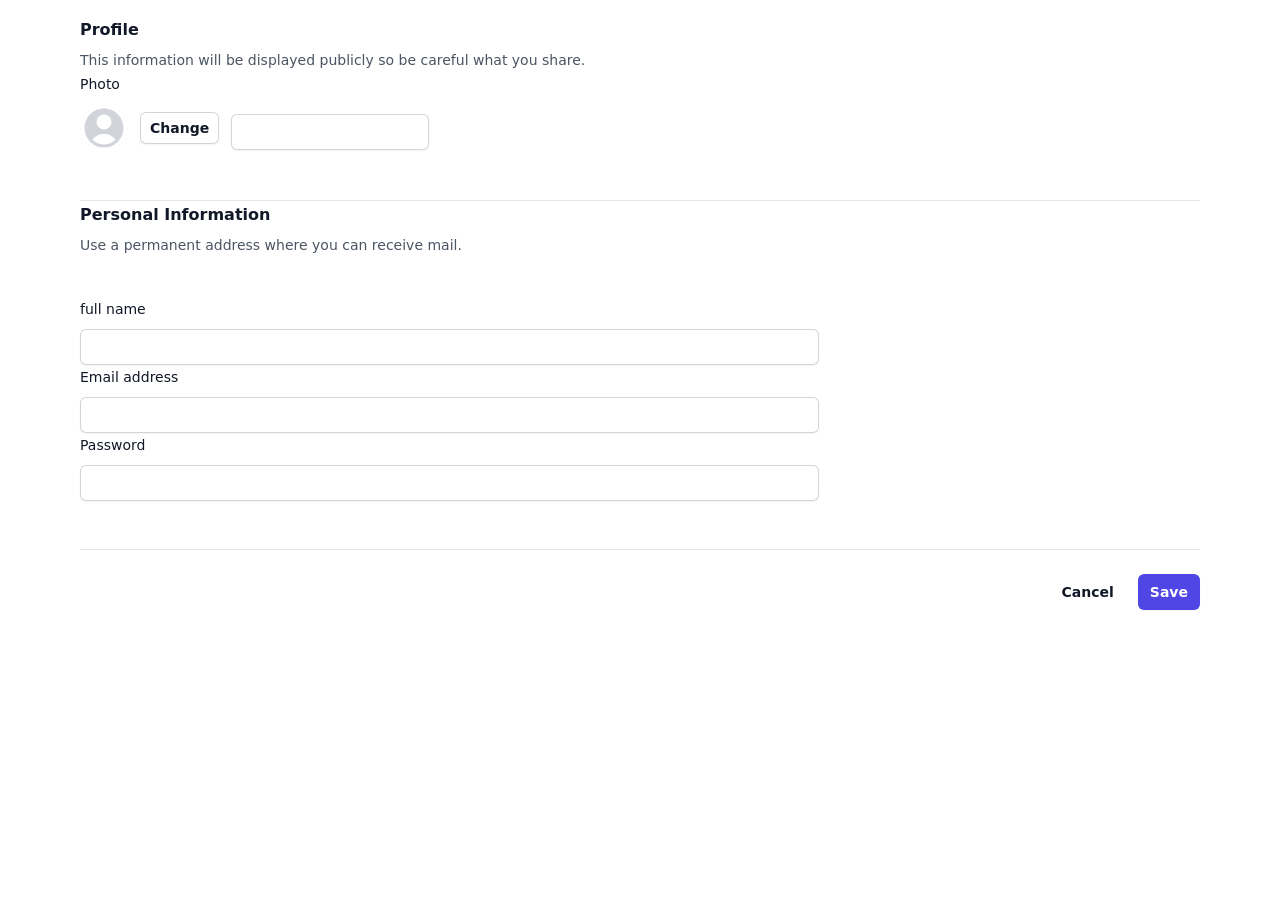
==== header/forms/form2.html @ f846d263 "Add files via upload" ====
<!DOCTYPE html>
<html lang="en" class="h-full bg-white">
    <head>
        <meta charset="UTF-8" />
        <meta name="viewport" content="width=device-width, initial-scale=1.0" />
        <link rel="stylesheet" href="form2.css">
        <link rel="stylesheet" href="input.css">
        <title>Document</title>
    </head>
    <body class="h-full" style="padding: 1rem 5rem;">
        <form id="registrationForm">
            <div class="space-y-12">
                <div class="border-b border-gray-900/10 pb-12">
                    <h2 class="text-base font-semibold leading-7 text-gray-900">
                        Profile
                    </h2>
                    <p class="mt-1 text-sm leading-6 text-gray-600">
                        This information will be displayed publicly so be
                        careful what you share.
                    </p>
                        <div class="col-span-full">
                            <label
                                for="photo"
                                class="block text-sm font-medium leading-6 text-gray-900"
                                >Photo</label
                            >
                            <div class="mt-2 flex items-center gap-x-3">
                                <svg
                                    class="h-12 w-12 text-gray-300"
                                    viewBox="0 0 24 24"
                                    fill="currentColor"
                                    aria-hidden="true"
                                >
                                    <path
                                        fill-rule="evenodd"
                                        d="M18.685 19.097A9.723 9.723 0 0021.75 12c0-5.385-4.365-9.75-9.75-9.75S2.25 6.615 2.25 12a9.723 9.723 0 003.065 7.097A9.716 9.716 0 0012 21.75a9.716 9.716 0 006.685-2.653zm-12.54-1.285A7.486 7.486 0 0112 15a7.486 7.486 0 015.855 2.812A8.224 8.224 0 0112 20.25a8.224 8.224 0 01-5.855-2.438zM15.75 9a3.75 3.75 0 11-7.5 0 3.75 3.75 0 017.5 0z"
                                        clip-rule="evenodd"
                                    />
                                </svg>
                                <button
                                    type="button"
                                    class="rounded-md bg-white px-2.5 py-1.5 text-sm font-semibold text-gray-900 shadow-sm ring-1 ring-inset ring-gray-300 hover:bg-gray-50"
                                >
                                    Change
                                </button>
                                <div class="mt-2">
                                    <input
                                        type="text"
                                        name="photo"
                                        id="photo"
                                        autocomplete="url"
                                        class="block w-full rounded-md border-0 py-1.5 text-gray-900 shadow-sm ring-1 ring-inset ring-gray-300 placeholder:text-gray-400 focus:ring-2 focus:ring-inset focus:ring-indigo-600 sm:text-sm sm:leading-6"
                                    />
                                </div>
                            </div>
                        </div>
                    </div>
                </div>

                <div class="border-b border-gray-900/10 pb-12">
                    <h2 class="text-base font-semibold leading-7 text-gray-900">
                        Personal Information
                    </h2>
                    <p class="mt-1 text-sm leading-6 text-gray-600">
                        Use a permanent address where you can receive mail.
                    </p>

                    <div
                        class="mt-10 grid grid-cols-1 gap-x-6 gap-y-8 sm:grid-cols-6"
                    >
                        <div class="sm:col-span-4">
                            <label
                            for="first-name"
                            class="block text-sm font-medium leading-6 text-gray-900"
                            >full name</label
                        >
                        <div class="mt-2">
                            <input
                                type="text"
                                name="first-name"
                                id="first-name"
                                autocomplete="given-name"
                                class="block w-full rounded-md border-0 py-1.5 text-gray-900 shadow-sm ring-1 ring-inset ring-gray-300 placeholder:text-gray-400 focus:ring-2 focus:ring-inset focus:ring-indigo-600 sm:text-sm sm:leading-6"
                            />
                        </div>
                            <label
                                for="email"
                                class="block text-sm font-medium leading-6 text-gray-900"
                                >Email address</label
                            >
                            <div class="mt-2">
                                <input
                                    id="email"
                                    name="email"
                                    type="email"
                                    autocomplete="email"
                                    class="block w-full rounded-md border-0 py-1.5 text-gray-900 shadow-sm ring-1 ring-inset ring-gray-300 placeholder:text-gray-400 focus:ring-2 focus:ring-inset focus:ring-indigo-600 sm:text-sm sm:leading-6"
                                />
                            </div>
                            <label
                            for="first-name"
                            class="block text-sm font-medium leading-6 text-gray-900"
                            >Password</label
                        >
                        <div class="mt-2">
                            <input
                                type="text"
                                name="Password"
                                id="Password"
                                autocomplete="Password"
                                class="block w-full rounded-md border-0 py-1.5 text-gray-900 shadow-sm ring-1 ring-inset ring-gray-300 placeholder:text-gray-400 focus:ring-2 focus:ring-inset focus:ring-indigo-600 sm:text-sm sm:leading-6"
                            />
                        </div>
                        </div>

                    </div>
                </div>

            <div class="mt-6 flex items-center justify-end gap-x-6">
                <button
                    type="button"
                    class="text-sm font-semibold leading-6 text-gray-900"
                >
                    Cancel
                </button>
                <button
                    type="submit"
                    class="rounded-md bg-indigo-600 px-3 py-2 text-sm font-semibold text-white shadow-sm hover:bg-indigo-500 focus-visible:outline focus-visible:outline-2 focus-visible:outline-offset-2 focus-visible:outline-indigo-600"
                >
                    Save
                </button>
            </div>
        </form>
        <script>
            document.getElementById("registrationForm").addEventListener("submit", function(event) {
                event.preventDefault();
            
                const fullName = document.getElementById("first-name").value;
                const email = document.getElementById("email").value;
                const password = document.getElementById("Password").value;
                const photo = document.getElementById("photo").value;
            
                const formData = {
                    fullName: fullName,
                    email: email,
                    password: password,
                    photo: photo
                };
            
                localStorage.setItem('formData', JSON.stringify(formData)); 
                alert("conta criada com sucesso")

                window.location.href = "form1.html";
            });
            
        </script>
    </body>
</html>
---- header/forms/form2.css ----
@tailwind base;
@tailwind components;
@tailwind utilities;
---- header/forms/input.css ----
/*
! tailwindcss v3.4.3 | MIT License | https://tailwindcss.com
*/

/*
1. Prevent padding and border from affecting element width. (https://github.com/mozdevs/cssremedy/issues/4)
2. Allow adding a border to an element by just adding a border-width. (https://github.com/tailwindcss/tailwindcss/pull/116)
*/

*,
::before,
::after {
  box-sizing: border-box;
  /* 1 */
  border-width: 0;
  /* 2 */
  border-style: solid;
  /* 2 */
  border-color: #e5e7eb;
  /* 2 */
}

::before,
::after {
  --tw-content: '';
}

/*
1. Use a consistent sensible line-height in all browsers.
2. Prevent adjustments of font size after orientation changes in iOS.
3. Use a more readable tab size.
4. Use the user's configured `sans` font-family by default.
5. Use the user's configured `sans` font-feature-settings by default.
6. Use the user's configured `sans` font-variation-settings by default.
7. Disable tap highlights on iOS
*/

html,
:host {
  line-height: 1.5;
  /* 1 */
  -webkit-text-size-adjust: 100%;
  /* 2 */
  -moz-tab-size: 4;
  /* 3 */
  -o-tab-size: 4;
     tab-size: 4;
  /* 3 */
  font-family: ui-sans-serif, system-ui, sans-serif, "Apple Color Emoji", "Segoe UI Emoji", "Segoe UI Symbol", "Noto Color Emoji";
  /* 4 */
  font-feature-settings: normal;
  /* 5 */
  font-variation-settings: normal;
  /* 6 */
  -webkit-tap-highlight-color: transparent;
  /* 7 */
}

/*
1. Remove the margin in all browsers.
2. Inherit line-height from `html` so users can set them as a class directly on the `html` element.
*/

body {
  margin: 0;
  /* 1 */
  line-height: inherit;
  /* 2 */
}

/*
1. Add the correct height in Firefox.
2. Correct the inheritance of border color in Firefox. (https://bugzilla.mozilla.org/show_bug.cgi?id=190655)
3. Ensure horizontal rules are visible by default.
*/

hr {
  height: 0;
  /* 1 */
  color: inherit;
  /* 2 */
  border-top-width: 1px;
  /* 3 */
}

/*
Add the correct text decoration in Chrome, Edge, and Safari.
*/

abbr:where([title]) {
  -webkit-text-decoration: underline dotted;
          text-decoration: underline dotted;
}

/*
Remove the default font size and weight for headings.
*/

h1,
h2,
h3,
h4,
h5,
h6 {
  font-size: inherit;
  font-weight: inherit;
}

/*
Reset links to optimize for opt-in styling instead of opt-out.
*/

a {
  color: inherit;
  text-decoration: inherit;
}

/*
Add the correct font weight in Edge and Safari.
*/

b,
strong {
  font-weight: bolder;
}

/*
1. Use the user's configured `mono` font-family by default.
2. Use the user's configured `mono` font-feature-settings by default.
3. Use the user's configured `mono` font-variation-settings by default.
4. Correct the odd `em` font sizing in all browsers.
*/

code,
kbd,
samp,
pre {
  font-family: ui-monospace, SFMono-Regular, Menlo, Monaco, Consolas, "Liberation Mono", "Courier New", monospace;
  /* 1 */
  font-feature-settings: normal;
  /* 2 */
  font-variation-settings: normal;
  /* 3 */
  font-size: 1em;
  /* 4 */
}

/*
Add the correct font size in all browsers.
*/

small {
  font-size: 80%;
}

/*
Prevent `sub` and `sup` elements from affecting the line height in all browsers.
*/

sub,
sup {
  font-size: 75%;
  line-height: 0;
  position: relative;
  vertical-align: baseline;
}

sub {
  bottom: -0.25em;
}

sup {
  top: -0.5em;
}

/*
1. Remove text indentation from table contents in Chrome and Safari. (https://bugs.chromium.org/p/chromium/issues/detail?id=999088, https://bugs.webkit.org/show_bug.cgi?id=201297)
2. Correct table border color inheritance in all Chrome and Safari. (https://bugs.chromium.org/p/chromium/issues/detail?id=935729, https://bugs.webkit.org/show_bug.cgi?id=195016)
3. Remove gaps between table borders by default.
*/

table {
  text-indent: 0;
  /* 1 */
  border-color: inherit;
  /* 2 */
  border-collapse: collapse;
  /* 3 */
}

/*
1. Change the font styles in all browsers.
2. Remove the margin in Firefox and Safari.
3. Remove default padding in all browsers.
*/

button,
input,
optgroup,
select,
textarea {
  font-family: inherit;
  /* 1 */
  font-feature-settings: inherit;
  /* 1 */
  font-variation-settings: inherit;
  /* 1 */
  font-size: 100%;
  /* 1 */
  font-weight: inherit;
  /* 1 */
  line-height: inherit;
  /* 1 */
  letter-spacing: inherit;
  /* 1 */
  color: inherit;
  /* 1 */
  margin: 0;
  /* 2 */
  padding: 0;
  /* 3 */
}

/*
Remove the inheritance of text transform in Edge and Firefox.
*/

button,
select {
  text-transform: none;
}

/*
1. Correct the inability to style clickable types in iOS and Safari.
2. Remove default button styles.
*/

button,
input:where([type='button']),
input:where([type='reset']),
input:where([type='submit']) {
  -webkit-appearance: button;
  /* 1 */
  background-color: transparent;
  /* 2 */
  background-image: none;
  /* 2 */
}

/*
Use the modern Firefox focus style for all focusable elements.
*/

:-moz-focusring {
  outline: auto;
}

/*
Remove the additional `:invalid` styles in Firefox. (https://github.com/mozilla/gecko-dev/blob/2f9eacd9d3d995c937b4251a5557d95d494c9be1/layout/style/res/forms.css#L728-L737)
*/

:-moz-ui-invalid {
  box-shadow: none;
}

/*
Add the correct vertical alignment in Chrome and Firefox.
*/

progress {
  vertical-align: baseline;
}

/*
Correct the cursor style of increment and decrement buttons in Safari.
*/

::-webkit-inner-spin-button,
::-webkit-outer-spin-button {
  height: auto;
}

/*
1. Correct the odd appearance in Chrome and Safari.
2. Correct the outline style in Safari.
*/

[type='search'] {
  -webkit-appearance: textfield;
  /* 1 */
  outline-offset: -2px;
  /* 2 */
}

/*
Remove the inner padding in Chrome and Safari on macOS.
*/

::-webkit-search-decoration {
  -webkit-appearance: none;
}

/*
1. Correct the inability to style clickable types in iOS and Safari.
2. Change font properties to `inherit` in Safari.
*/

::-webkit-file-upload-button {
  -webkit-appearance: button;
  /* 1 */
  font: inherit;
  /* 2 */
}

/*
Add the correct display in Chrome and Safari.
*/

summary {
  display: list-item;
}

/*
Removes the default spacing and border for appropriate elements.
*/

blockquote,
dl,
dd,
h1,
h2,
h3,
h4,
h5,
h6,
hr,
figure,
p,
pre {
  margin: 0;
}

fieldset {
  margin: 0;
  padding: 0;
}

legend {
  padding: 0;
}

ol,
ul,
menu {
  list-style: none;
  margin: 0;
  padding: 0;
}

/*
Reset default styling for dialogs.
*/

dialog {
  padding: 0;
}

/*
Prevent resizing textareas horizontally by default.
*/

textarea {
  resize: vertical;
}

/*
1. Reset the default placeholder opacity in Firefox. (https://github.com/tailwindlabs/tailwindcss/issues/3300)
2. Set the default placeholder color to the user's configured gray 400 color.
*/

input::-moz-placeholder, textarea::-moz-placeholder {
  opacity: 1;
  /* 1 */
  color: #9ca3af;
  /* 2 */
}

input::placeholder,
textarea::placeholder {
  opacity: 1;
  /* 1 */
  color: #9ca3af;
  /* 2 */
}

/*
Set the default cursor for buttons.
*/

button,
[role="button"] {
  cursor: pointer;
}

/*
Make sure disabled buttons don't get the pointer cursor.
*/

:disabled {
  cursor: default;
}

/*
1. Make replaced elements `display: block` by default. (https://github.com/mozdevs/cssremedy/issues/14)
2. Add `vertical-align: middle` to align replaced elements more sensibly by default. (https://github.com/jensimmons/cssremedy/issues/14#issuecomment-634934210)
   This can trigger a poorly considered lint error in some tools but is included by design.
*/

img,
svg,
video,
canvas,
audio,
iframe,
embed,
object {
  display: block;
  /* 1 */
  vertical-align: middle;
  /* 2 */
}

/*
Constrain images and videos to the parent width and preserve their intrinsic aspect ratio. (https://github.com/mozdevs/cssremedy/issues/14)
*/

img,
video {
  max-width: 100%;
  height: auto;
}

/* Make elements with the HTML hidden attribute stay hidden by default */

[hidden] {
  display: none;
}

[type='text'],input:where(:not([type])),[type='email'],[type='url'],[type='password'],[type='number'],[type='date'],[type='datetime-local'],[type='month'],[type='search'],[type='tel'],[type='time'],[type='week'],[multiple],textarea,select {
  -webkit-appearance: none;
     -moz-appearance: none;
          appearance: none;
  background-color: #fff;
  border-color: #6b7280;
  border-width: 1px;
  border-radius: 0px;
  padding-top: 0.5rem;
  padding-right: 0.75rem;
  padding-bottom: 0.5rem;
  padding-left: 0.75rem;
  font-size: 1rem;
  line-height: 1.5rem;
  --tw-shadow: 0 0 #0000;
}

[type='text']:focus, input:where(:not([type])):focus, [type='email']:focus, [type='url']:focus, [type='password']:focus, [type='number']:focus, [type='date']:focus, [type='datetime-local']:focus, [type='month']:focus, [type='search']:focus, [type='tel']:focus, [type='time']:focus, [type='week']:focus, [multiple]:focus, textarea:focus, select:focus {
  outline: 2px solid transparent;
  outline-offset: 2px;
  --tw-ring-inset: var(--tw-empty,/*!*/ /*!*/);
  --tw-ring-offset-width: 0px;
  --tw-ring-offset-color: #fff;
  --tw-ring-color: #2563eb;
  --tw-ring-offset-shadow: var(--tw-ring-inset) 0 0 0 var(--tw-ring-offset-width) var(--tw-ring-offset-color);
  --tw-ring-shadow: var(--tw-ring-inset) 0 0 0 calc(1px + var(--tw-ring-offset-width)) var(--tw-ring-color);
  box-shadow: var(--tw-ring-offset-shadow), var(--tw-ring-shadow), var(--tw-shadow);
  border-color: #2563eb;
}

input::-moz-placeholder, textarea::-moz-placeholder {
  color: #6b7280;
  opacity: 1;
}

input::placeholder,textarea::placeholder {
  color: #6b7280;
  opacity: 1;
}

::-webkit-datetime-edit-fields-wrapper {
  padding: 0;
}

::-webkit-date-and-time-value {
  min-height: 1.5em;
  text-align: inherit;
}

::-webkit-datetime-edit {
  display: inline-flex;
}

::-webkit-datetime-edit,::-webkit-datetime-edit-year-field,::-webkit-datetime-edit-month-field,::-webkit-datetime-edit-day-field,::-webkit-datetime-edit-hour-field,::-webkit-datetime-edit-minute-field,::-webkit-datetime-edit-second-field,::-webkit-datetime-edit-millisecond-field,::-webkit-datetime-edit-meridiem-field {
  padding-top: 0;
  padding-bottom: 0;
}

select {
  background-image: url("data:image/svg+xml,%3csvg xmlns='http://www.w3.org/2000/svg' fill='none' viewBox='0 0 20 20'%3e%3cpath stroke='%236b7280' stroke-linecap='round' stroke-linejoin='round' stroke-width='1.5' d='M6 8l4 4 4-4'/%3e%3c/svg%3e");
  background-position: right 0.5rem center;
  background-repeat: no-repeat;
  background-size: 1.5em 1.5em;
  padding-right: 2.5rem;
  -webkit-print-color-adjust: exact;
          print-color-adjust: exact;
}

[multiple],[size]:where(select:not([size="1"])) {
  background-image: initial;
  background-position: initial;
  background-repeat: unset;
  background-size: initial;
  padding-right: 0.75rem;
  -webkit-print-color-adjust: unset;
          print-color-adjust: unset;
}

[type='checkbox'],[type='radio'] {
  -webkit-appearance: none;
     -moz-appearance: none;
          appearance: none;
  padding: 0;
  -webkit-print-color-adjust: exact;
          print-color-adjust: exact;
  display: inline-block;
  vertical-align: middle;
  background-origin: border-box;
  -webkit-user-select: none;
     -moz-user-select: none;
          user-select: none;
  flex-shrink: 0;
  height: 1rem;
  width: 1rem;
  color: #2563eb;
  background-color: #fff;
  border-color: #6b7280;
  border-width: 1px;
  --tw-shadow: 0 0 #0000;
}

[type='checkbox'] {
  border-radius: 0px;
}

[type='radio'] {
  border-radius: 100%;
}

[type='checkbox']:focus,[type='radio']:focus {
  outline: 2px solid transparent;
  outline-offset: 2px;
  --tw-ring-inset: var(--tw-empty,/*!*/ /*!*/);
  --tw-ring-offset-width: 2px;
  --tw-ring-offset-color: #fff;
  --tw-ring-color: #2563eb;
  --tw-ring-offset-shadow: var(--tw-ring-inset) 0 0 0 var(--tw-ring-offset-width) var(--tw-ring-offset-color);
  --tw-ring-shadow: var(--tw-ring-inset) 0 0 0 calc(2px + var(--tw-ring-offset-width)) var(--tw-ring-color);
  box-shadow: var(--tw-ring-offset-shadow), var(--tw-ring-shadow), var(--tw-shadow);
}

[type='checkbox']:checked,[type='radio']:checked {
  border-color: transparent;
  background-color: currentColor;
  background-size: 100% 100%;
  background-position: center;
  background-repeat: no-repeat;
}

[type='checkbox']:checked {
  background-image: url("data:image/svg+xml,%3csvg viewBox='0 0 16 16' fill='white' xmlns='http://www.w3.org/2000/svg'%3e%3cpath d='M12.207 4.793a1 1 0 010 1.414l-5 5a1 1 0 01-1.414 0l-2-2a1 1 0 011.414-1.414L6.5 9.086l4.293-4.293a1 1 0 011.414 0z'/%3e%3c/svg%3e");
}

@media (forced-colors: active)  {
  [type='checkbox']:checked {
    -webkit-appearance: auto;
       -moz-appearance: auto;
            appearance: auto;
  }
}

[type='radio']:checked {
  background-image: url("data:image/svg+xml,%3csvg viewBox='0 0 16 16' fill='white' xmlns='http://www.w3.org/2000/svg'%3e%3ccircle cx='8' cy='8' r='3'/%3e%3c/svg%3e");
}

@media (forced-colors: active)  {
  [type='radio']:checked {
    -webkit-appearance: auto;
       -moz-appearance: auto;
            appearance: auto;
  }
}

[type='checkbox']:checked:hover,[type='checkbox']:checked:focus,[type='radio']:checked:hover,[type='radio']:checked:focus {
  border-color: transparent;
  background-color: currentColor;
}

[type='checkbox']:indeterminate {
  background-image: url("data:image/svg+xml,%3csvg xmlns='http://www.w3.org/2000/svg' fill='none' viewBox='0 0 16 16'%3e%3cpath stroke='white' stroke-linecap='round' stroke-linejoin='round' stroke-width='2' d='M4 8h8'/%3e%3c/svg%3e");
  border-color: transparent;
  background-color: currentColor;
  background-size: 100% 100%;
  background-position: center;
  background-repeat: no-repeat;
}

@media (forced-colors: active)  {
  [type='checkbox']:indeterminate {
    -webkit-appearance: auto;
       -moz-appearance: auto;
            appearance: auto;
  }
}

[type='checkbox']:indeterminate:hover,[type='checkbox']:indeterminate:focus {
  border-color: transparent;
  background-color: currentColor;
}

[type='file'] {
  background: unset;
  border-color: inherit;
  border-width: 0;
  border-radius: 0;
  padding: 0;
  font-size: unset;
  line-height: inherit;
}

[type='file']:focus {
  outline: 1px solid ButtonText;
  outline: 1px auto -webkit-focus-ring-color;
}

*, ::before, ::after {
  --tw-border-spacing-x: 0;
  --tw-border-spacing-y: 0;
  --tw-translate-x: 0;
  --tw-translate-y: 0;
  --tw-rotate: 0;
  --tw-skew-x: 0;
  --tw-skew-y: 0;
  --tw-scale-x: 1;
  --tw-scale-y: 1;
  --tw-pan-x:  ;
  --tw-pan-y:  ;
  --tw-pinch-zoom:  ;
  --tw-scroll-snap-strictness: proximity;
  --tw-gradient-from-position:  ;
  --tw-gradient-via-position:  ;
  --tw-gradient-to-position:  ;
  --tw-ordinal:  ;
  --tw-slashed-zero:  ;
  --tw-numeric-figure:  ;
  --tw-numeric-spacing:  ;
  --tw-numeric-fraction:  ;
  --tw-ring-inset:  ;
  --tw-ring-offset-width: 0px;
  --tw-ring-offset-color: #fff;
  --tw-ring-color: rgb(59 130 246 / 0.5);
  --tw-ring-offset-shadow: 0 0 #0000;
  --tw-ring-shadow: 0 0 #0000;
  --tw-shadow: 0 0 #0000;
  --tw-shadow-colored: 0 0 #0000;
  --tw-blur:  ;
  --tw-brightness:  ;
  --tw-contrast:  ;
  --tw-grayscale:  ;
  --tw-hue-rotate:  ;
  --tw-invert:  ;
  --tw-saturate:  ;
  --tw-sepia:  ;
  --tw-drop-shadow:  ;
  --tw-backdrop-blur:  ;
  --tw-backdrop-brightness:  ;
  --tw-backdrop-contrast:  ;
  --tw-backdrop-grayscale:  ;
  --tw-backdrop-hue-rotate:  ;
  --tw-backdrop-invert:  ;
  --tw-backdrop-opacity:  ;
  --tw-backdrop-saturate:  ;
  --tw-backdrop-sepia:  ;
  --tw-contain-size:  ;
  --tw-contain-layout:  ;
  --tw-contain-paint:  ;
  --tw-contain-style:  ;
}

::backdrop {
  --tw-border-spacing-x: 0;
  --tw-border-spacing-y: 0;
  --tw-translate-x: 0;
  --tw-translate-y: 0;
  --tw-rotate: 0;
  --tw-skew-x: 0;
  --tw-skew-y: 0;
  --tw-scale-x: 1;
  --tw-scale-y: 1;
  --tw-pan-x:  ;
  --tw-pan-y:  ;
  --tw-pinch-zoom:  ;
  --tw-scroll-snap-strictness: proximity;
  --tw-gradient-from-position:  ;
  --tw-gradient-via-position:  ;
  --tw-gradient-to-position:  ;
  --tw-ordinal:  ;
  --tw-slashed-zero:  ;
  --tw-numeric-figure:  ;
  --tw-numeric-spacing:  ;
  --tw-numeric-fraction:  ;
  --tw-ring-inset:  ;
  --tw-ring-offset-width: 0px;
  --tw-ring-offset-color: #fff;
  --tw-ring-color: rgb(59 130 246 / 0.5);
  --tw-ring-offset-shadow: 0 0 #0000;
  --tw-ring-shadow: 0 0 #0000;
  --tw-shadow: 0 0 #0000;
  --tw-shadow-colored: 0 0 #0000;
  --tw-blur:  ;
  --tw-brightness:  ;
  --tw-contrast:  ;
  --tw-grayscale:  ;
  --tw-hue-rotate:  ;
  --tw-invert:  ;
  --tw-saturate:  ;
  --tw-sepia:  ;
  --tw-drop-shadow:  ;
  --tw-backdrop-blur:  ;
  --tw-backdrop-brightness:  ;
  --tw-backdrop-contrast:  ;
  --tw-backdrop-grayscale:  ;
  --tw-backdrop-hue-rotate:  ;
  --tw-backdrop-invert:  ;
  --tw-backdrop-opacity:  ;
  --tw-backdrop-saturate:  ;
  --tw-backdrop-sepia:  ;
  --tw-contain-size:  ;
  --tw-contain-layout:  ;
  --tw-contain-paint:  ;
  --tw-contain-style:  ;
}

.sr-only {
  position: absolute;
  width: 1px;
  height: 1px;
  padding: 0;
  margin: -1px;
  overflow: hidden;
  clip: rect(0, 0, 0, 0);
  white-space: nowrap;
  border-width: 0;
}

.relative {
  position: relative;
}

.col-span-full {
  grid-column: 1 / -1;
}

.mx-auto {
  margin-left: auto;
  margin-right: auto;
}

.mt-1 {
  margin-top: 0.25rem;
}

.mt-10 {
  margin-top: 2.5rem;
}

.mt-2 {
  margin-top: 0.5rem;
}

.mt-3 {
  margin-top: 0.75rem;
}

.mt-4 {
  margin-top: 1rem;
}

.mt-6 {
  margin-top: 1.5rem;
}

.block {
  display: block;
}

.flex {
  display: flex;
}

.grid {
  display: grid;
}

.h-10 {
  height: 2.5rem;
}

.h-12 {
  height: 3rem;
}

.h-4 {
  height: 1rem;
}

.h-6 {
  height: 1.5rem;
}

.h-full {
  height: 100%;
}

.min-h-full {
  min-height: 100%;
}

.w-12 {
  width: 3rem;
}

.w-4 {
  width: 1rem;
}

.w-auto {
  width: auto;
}

.w-full {
  width: 100%;
}

.flex-1 {
  flex: 1 1 0%;
}

.cursor-pointer {
  cursor: pointer;
}

.select-none {
  -webkit-user-select: none;
     -moz-user-select: none;
          user-select: none;
}

.grid-cols-1 {
  grid-template-columns: repeat(1, minmax(0, 1fr));
}

.flex-col {
  flex-direction: column;
}

.items-center {
  align-items: center;
}

.justify-end {
  justify-content: flex-end;
}

.justify-center {
  justify-content: center;
}

.justify-between {
  justify-content: space-between;
}

.gap-x-3 {
  -moz-column-gap: 0.75rem;
       column-gap: 0.75rem;
}

.gap-x-6 {
  -moz-column-gap: 1.5rem;
       column-gap: 1.5rem;
}

.gap-y-8 {
  row-gap: 2rem;
}

.space-y-10 > :not([hidden]) ~ :not([hidden]) {
  --tw-space-y-reverse: 0;
  margin-top: calc(2.5rem * calc(1 - var(--tw-space-y-reverse)));
  margin-bottom: calc(2.5rem * var(--tw-space-y-reverse));
}

.space-y-12 > :not([hidden]) ~ :not([hidden]) {
  --tw-space-y-reverse: 0;
  margin-top: calc(3rem * calc(1 - var(--tw-space-y-reverse)));
  margin-bottom: calc(3rem * var(--tw-space-y-reverse));
}

.space-y-6 > :not([hidden]) ~ :not([hidden]) {
  --tw-space-y-reverse: 0;
  margin-top: calc(1.5rem * calc(1 - var(--tw-space-y-reverse)));
  margin-bottom: calc(1.5rem * var(--tw-space-y-reverse));
}

.rounded {
  border-radius: 0.25rem;
}

.rounded-lg {
  border-radius: 0.5rem;
}

.rounded-md {
  border-radius: 0.375rem;
}

.border {
  border-width: 1px;
}

.border-0 {
  border-width: 0px;
}

.border-b {
  border-bottom-width: 1px;
}

.border-dashed {
  border-style: dashed;
}

.border-gray-300 {
  --tw-border-opacity: 1;
  border-color: rgb(209 213 219 / var(--tw-border-opacity));
}

.border-gray-900\/10 {
  border-color: rgb(17 24 39 / 0.1);
}

.border-gray-900\/25 {
  border-color: rgb(17 24 39 / 0.25);
}

.bg-indigo-600 {
  --tw-bg-opacity: 1;
  background-color: rgb(79 70 229 / var(--tw-bg-opacity));
}

.bg-transparent {
  background-color: transparent;
}

.bg-white {
  --tw-bg-opacity: 1;
  background-color: rgb(255 255 255 / var(--tw-bg-opacity));
}

.px-2 {
  padding-left: 0.5rem;
  padding-right: 0.5rem;
}

.px-2\.5 {
  padding-left: 0.625rem;
  padding-right: 0.625rem;
}

.px-3 {
  padding-left: 0.75rem;
  padding-right: 0.75rem;
}

.px-6 {
  padding-left: 1.5rem;
  padding-right: 1.5rem;
}

.py-1 {
  padding-top: 0.25rem;
  padding-bottom: 0.25rem;
}

.py-1\.5 {
  padding-top: 0.375rem;
  padding-bottom: 0.375rem;
}

.py-10 {
  padding-top: 2.5rem;
  padding-bottom: 2.5rem;
}

.py-12 {
  padding-top: 3rem;
  padding-bottom: 3rem;
}

.py-2 {
  padding-top: 0.5rem;
  padding-bottom: 0.5rem;
}

.pb-12 {
  padding-bottom: 3rem;
}

.pl-1 {
  padding-left: 0.25rem;
}

.pl-3 {
  padding-left: 0.75rem;
}

.text-center {
  text-align: center;
}

.text-2xl {
  font-size: 1.5rem;
  line-height: 2rem;
}

.text-base {
  font-size: 1rem;
  line-height: 1.5rem;
}

.text-sm {
  font-size: 0.875rem;
  line-height: 1.25rem;
}

.text-xs {
  font-size: 0.75rem;
  line-height: 1rem;
}

.font-bold {
  font-weight: 700;
}

.font-medium {
  font-weight: 500;
}

.font-semibold {
  font-weight: 600;
}

.leading-5 {
  line-height: 1.25rem;
}

.leading-6 {
  line-height: 1.5rem;
}

.leading-7 {
  line-height: 1.75rem;
}

.leading-9 {
  line-height: 2.25rem;
}

.tracking-tight {
  letter-spacing: -0.025em;
}

.text-gray-300 {
  --tw-text-opacity: 1;
  color: rgb(209 213 219 / var(--tw-text-opacity));
}

.text-gray-500 {
  --tw-text-opacity: 1;
  color: rgb(107 114 128 / var(--tw-text-opacity));
}

.text-gray-600 {
  --tw-text-opacity: 1;
  color: rgb(75 85 99 / var(--tw-text-opacity));
}

.text-gray-900 {
  --tw-text-opacity: 1;
  color: rgb(17 24 39 / var(--tw-text-opacity));
}

.text-indigo-600 {
  --tw-text-opacity: 1;
  color: rgb(79 70 229 / var(--tw-text-opacity));
}

.text-white {
  --tw-text-opacity: 1;
  color: rgb(255 255 255 / var(--tw-text-opacity));
}

.shadow-sm {
  --tw-shadow: 0 1px 2px 0 rgb(0 0 0 / 0.05);
  --tw-shadow-colored: 0 1px 2px 0 var(--tw-shadow-color);
  box-shadow: var(--tw-ring-offset-shadow, 0 0 #0000), var(--tw-ring-shadow, 0 0 #0000), var(--tw-shadow);
}

.ring-1 {
  --tw-ring-offset-shadow: var(--tw-ring-inset) 0 0 0 var(--tw-ring-offset-width) var(--tw-ring-offset-color);
  --tw-ring-shadow: var(--tw-ring-inset) 0 0 0 calc(1px + var(--tw-ring-offset-width)) var(--tw-ring-color);
  box-shadow: var(--tw-ring-offset-shadow), var(--tw-ring-shadow), var(--tw-shadow, 0 0 #0000);
}

.ring-inset {
  --tw-ring-inset: inset;
}

.ring-gray-300 {
  --tw-ring-opacity: 1;
  --tw-ring-color: rgb(209 213 219 / var(--tw-ring-opacity));
}

.placeholder\:text-gray-400::-moz-placeholder {
  --tw-text-opacity: 1;
  color: rgb(156 163 175 / var(--tw-text-opacity));
}

.placeholder\:text-gray-400::placeholder {
  --tw-text-opacity: 1;
  color: rgb(156 163 175 / var(--tw-text-opacity));
}

.focus-within\:outline-none:focus-within {
  outline: 2px solid transparent;
  outline-offset: 2px;
}

.focus-within\:ring-2:focus-within {
  --tw-ring-offset-shadow: var(--tw-ring-inset) 0 0 0 var(--tw-ring-offset-width) var(--tw-ring-offset-color);
  --tw-ring-shadow: var(--tw-ring-inset) 0 0 0 calc(2px + var(--tw-ring-offset-width)) var(--tw-ring-color);
  box-shadow: var(--tw-ring-offset-shadow), var(--tw-ring-shadow), var(--tw-shadow, 0 0 #0000);
}

.focus-within\:ring-inset:focus-within {
  --tw-ring-inset: inset;
}

.focus-within\:ring-indigo-600:focus-within {
  --tw-ring-opacity: 1;
  --tw-ring-color: rgb(79 70 229 / var(--tw-ring-opacity));
}

.focus-within\:ring-offset-2:focus-within {
  --tw-ring-offset-width: 2px;
}

.hover\:bg-gray-50:hover {
  --tw-bg-opacity: 1;
  background-color: rgb(249 250 251 / var(--tw-bg-opacity));
}

.hover\:bg-indigo-500:hover {
  --tw-bg-opacity: 1;
  background-color: rgb(99 102 241 / var(--tw-bg-opacity));
}

.hover\:text-indigo-500:hover {
  --tw-text-opacity: 1;
  color: rgb(99 102 241 / var(--tw-text-opacity));
}

.focus\:ring-0:focus {
  --tw-ring-offset-shadow: var(--tw-ring-inset) 0 0 0 var(--tw-ring-offset-width) var(--tw-ring-offset-color);
  --tw-ring-shadow: var(--tw-ring-inset) 0 0 0 calc(0px + var(--tw-ring-offset-width)) var(--tw-ring-color);
  box-shadow: var(--tw-ring-offset-shadow), var(--tw-ring-shadow), var(--tw-shadow, 0 0 #0000);
}

.focus\:ring-2:focus {
  --tw-ring-offset-shadow: var(--tw-ring-inset) 0 0 0 var(--tw-ring-offset-width) var(--tw-ring-offset-color);
  --tw-ring-shadow: var(--tw-ring-inset) 0 0 0 calc(2px + var(--tw-ring-offset-width)) var(--tw-ring-color);
  box-shadow: var(--tw-ring-offset-shadow), var(--tw-ring-shadow), var(--tw-shadow, 0 0 #0000);
}

.focus\:ring-inset:focus {
  --tw-ring-inset: inset;
}

.focus\:ring-indigo-600:focus {
  --tw-ring-opacity: 1;
  --tw-ring-color: rgb(79 70 229 / var(--tw-ring-opacity));
}

.focus-visible\:outline:focus-visible {
  outline-style: solid;
}

.focus-visible\:outline-2:focus-visible {
  outline-width: 2px;
}

.focus-visible\:outline-offset-2:focus-visible {
  outline-offset: 2px;
}

.focus-visible\:outline-indigo-600:focus-visible {
  outline-color: #4f46e5;
}

@media (min-width: 640px) {
  .sm\:col-span-2 {
    grid-column: span 2 / span 2;
  }

  .sm\:col-span-3 {
    grid-column: span 3 / span 3;
  }

  .sm\:col-span-4 {
    grid-column: span 4 / span 4;
  }

  .sm\:col-start-1 {
    grid-column-start: 1;
  }

  .sm\:mx-auto {
    margin-left: auto;
    margin-right: auto;
  }

  .sm\:w-full {
    width: 100%;
  }

  .sm\:max-w-md {
    max-width: 28rem;
  }

  .sm\:max-w-sm {
    max-width: 24rem;
  }

  .sm\:max-w-xs {
    max-width: 20rem;
  }

  .sm\:grid-cols-6 {
    grid-template-columns: repeat(6, minmax(0, 1fr));
  }

  .sm\:text-sm {
    font-size: 0.875rem;
    line-height: 1.25rem;
  }

  .sm\:leading-6 {
    line-height: 1.5rem;
  }
}

@media (min-width: 1024px) {
  .lg\:px-8 {
    padding-left: 2rem;
    padding-right: 2rem;
  }
}
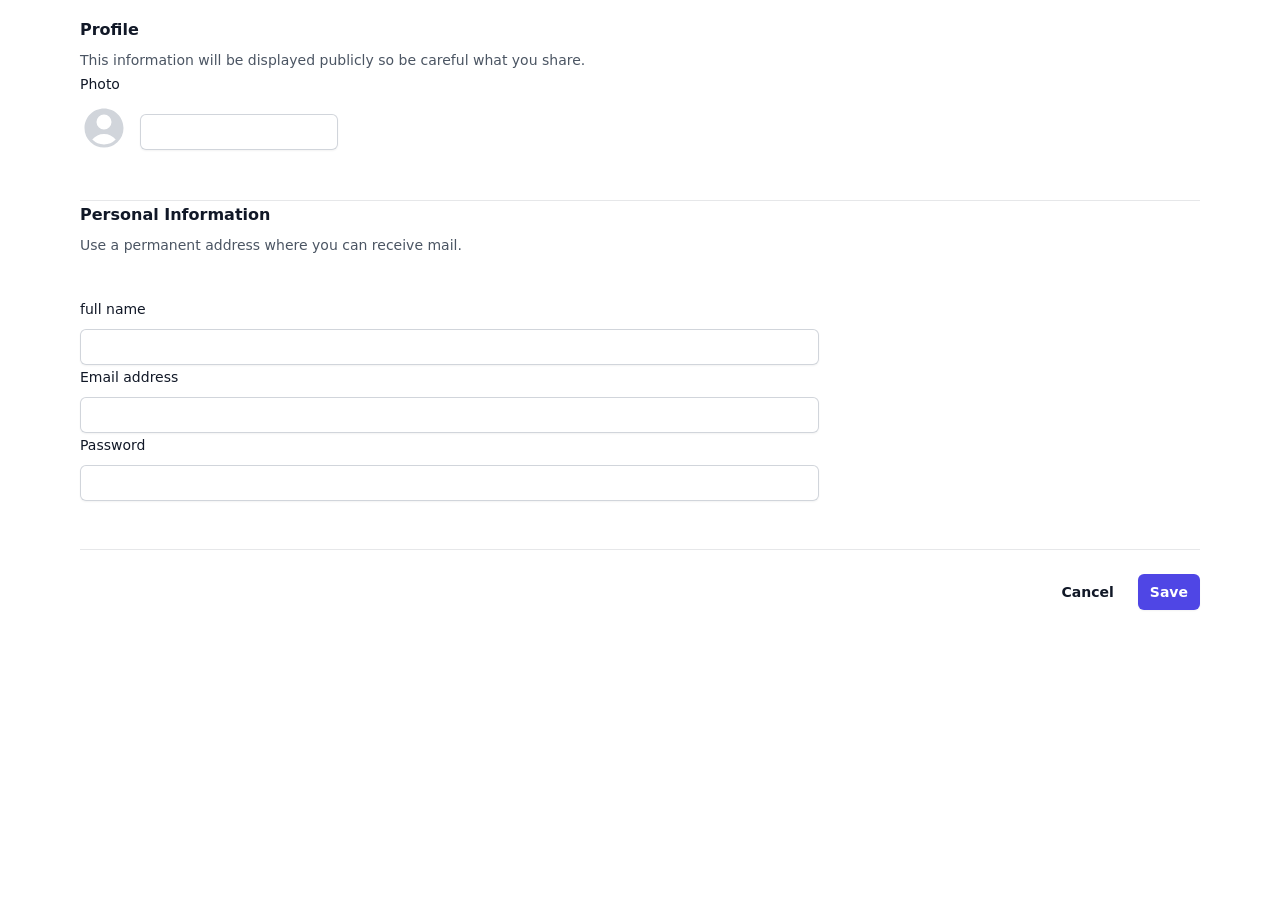
==== commit 92f17789: "Update form2.html" ====
--- a/header/forms/form2.html
+++ b/header/forms/form2.html
@@ -37,12 +37,6 @@
                                         clip-rule="evenodd"
                                     />
                                 </svg>
-                                <button
-                                    type="button"
-                                    class="rounded-md bg-white px-2.5 py-1.5 text-sm font-semibold text-gray-900 shadow-sm ring-1 ring-inset ring-gray-300 hover:bg-gray-50"
-                                >
-                                    Change
-                                </button>
                                 <div class="mt-2">
                                     <input
                                         type="text"
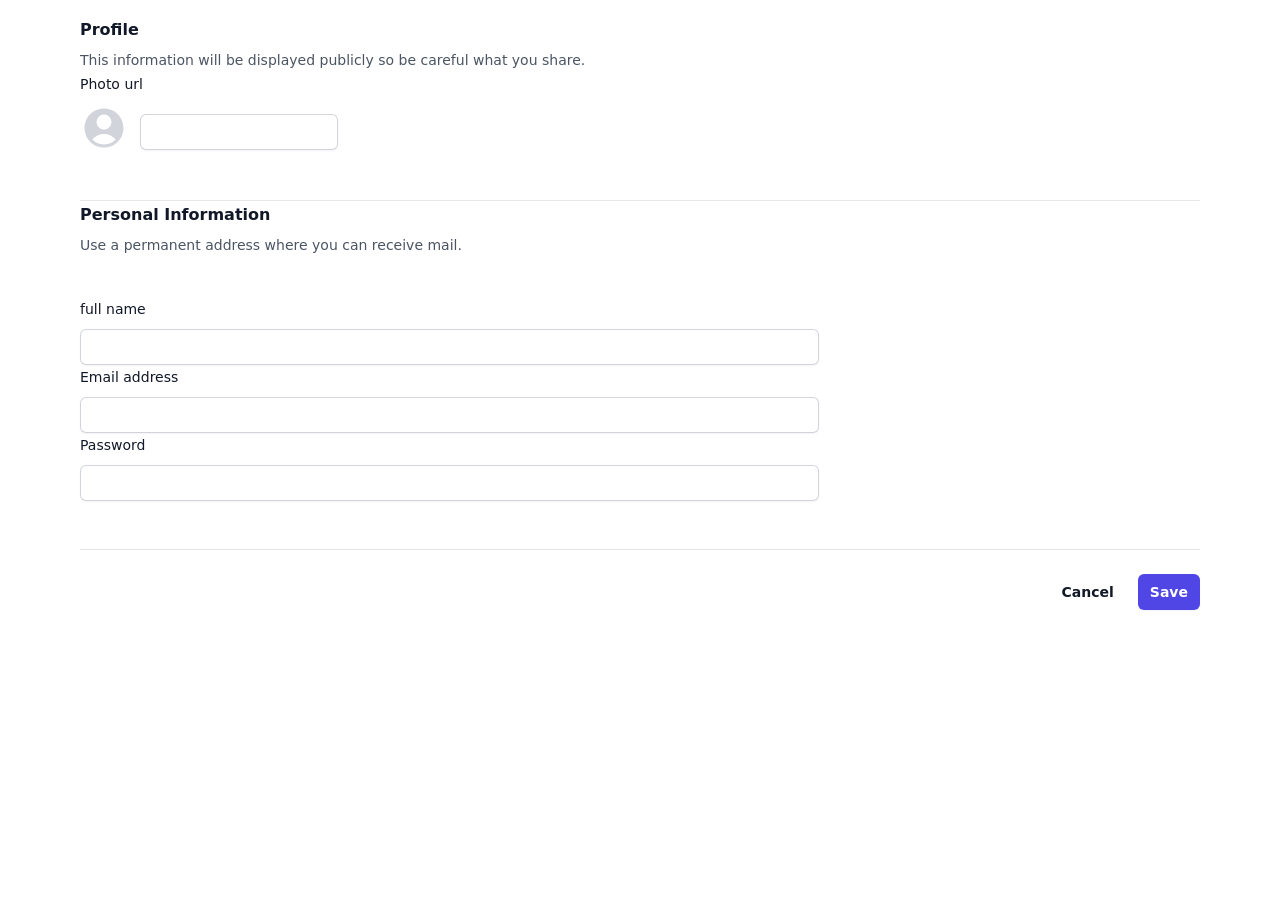
==== commit 15a766c7: "Update form2.html" ====
--- a/header/forms/form2.html
+++ b/header/forms/form2.html
@@ -22,7 +22,7 @@
                             <label
                                 for="photo"
                                 class="block text-sm font-medium leading-6 text-gray-900"
-                                >Photo</label
+                                >Photo url</label
                             >
                             <div class="mt-2 flex items-center gap-x-3">
                                 <svg
